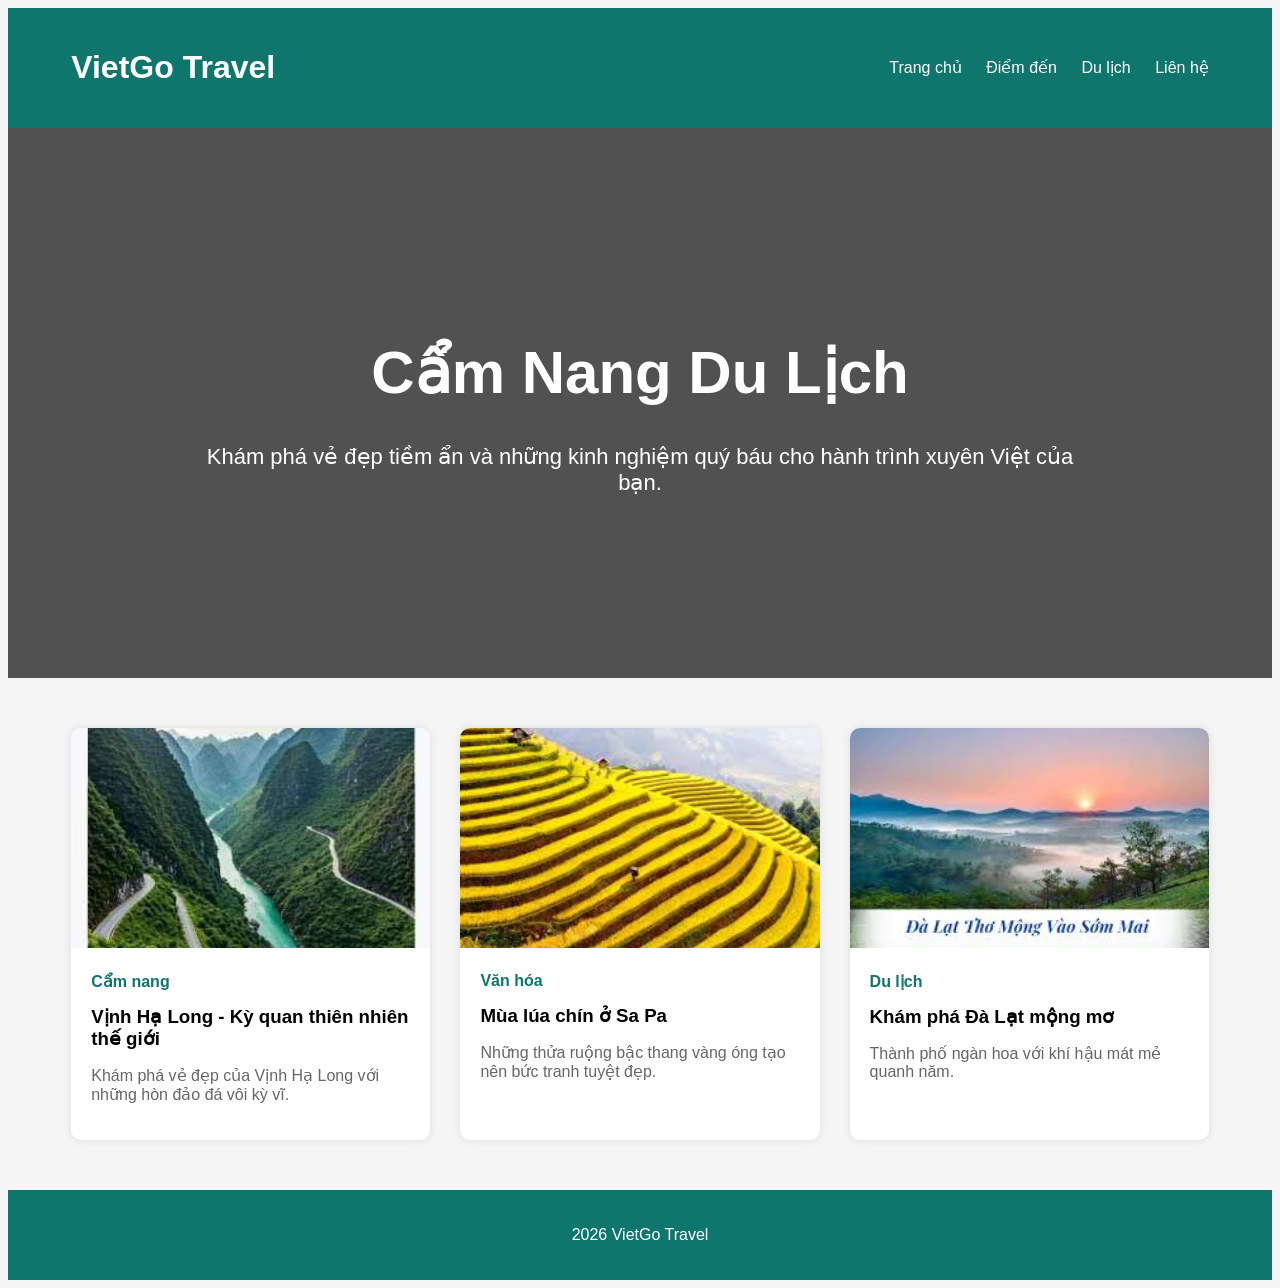
==== index.html @ a0049248 "update baitapnhom3" ====
<!DOCTYPE html>
<html lang="vi">
<head>
    <meta charset="UTF-8">
    <meta name="viewport" content="width=device-width, initial-scale=1.0">
    <title>VietGo Travel</title>
    <link rel="stylesheet" href="css/app.css">
</head>
<body>
    <header>
        <div class="container">
            <h1>VietGo Travel</h1>
            <nav>
                <a href="#">Trang chủ</a>
                <a href="#">Điểm đến</a>
                <a href="#">Du lịch</a>
                <a href="#">Liên hệ</a>
            </nav>
        </div>
    </header>
    <!-- BANNER -->
    <section class="banner">
        <div class="overlay">
            <h2>Cẩm Nang Du Lịch</h2>
            <p>
                Khám phá vẻ đẹp tiềm ẩn và những kinh nghiệm quý báu cho hành trình xuyên Việt của bạn.
            </p>
        </div>
    </section>
    <!-- BÀI VIẾT -->
    <section class="container blog">
        <div class="card">
            <img src="imgs/anh 1.jpg" alt="Hạ Long">
            <div class="content">
                <span class="category">Cẩm nang</span>
                <h3>Vịnh Hạ Long - Kỳ quan thiên nhiên thế giới</h3>
                <p>
                    Khám phá vẻ đẹp của Vịnh Hạ Long với
                    những hòn đảo đá vôi kỳ vĩ.
                </p>
            </div>
        </div>
        <div class="card">
            <img src="imgs/anh 2.jpg" alt="Sa Pa">
            <div class="content">
                <span class="category">Văn hóa</span>
                <h3>Mùa lúa chín ở Sa Pa</h3>
                <p>
                    Những thửa ruộng bậc thang vàng óng tạo nên bức tranh tuyệt đẹp.
                </p>
            </div>
        </div>
        <div class="card">
            <img src="imgs/anh 4_DL.jpg" alt="Đà Lạt">
            <div class="content">
                <span class="category">Du lịch</span>
                <h3>Khám phá Đà Lạt mộng mơ</h3>
                <p>
                    Thành phố ngàn hoa với khí hậu mát mẻ quanh năm.
                </p>
            </div>
        </div>
    </section>
    <footer>
        <p>2026 VietGo Travel</p>
    </footer>
</body>
</html>
---- css/app.css ----
{
    margin:0;
    padding:0;
    box-sizing:border-box;
}
body{
    font-family: Arial, sans-serif;
    background:#f5f5f5;
}
header{
    background:#0f766e;
    color:white;
    padding:20px 0;
}
.container{
    width:90%;
    max-width:1200px;
    margin:auto;
}
header .container{
    display:flex;
    justify-content:space-between;
    align-items:center;
}
nav a{
    color:white;
    text-decoration:none;
    margin-left:20px;
}
nav a:hover{
    color:yellow;
}
.banner{
width:100%;
height:550px;
/* Ảnh nền */
background-image:
    linear-gradient(
        rgba(0,0,0,0.45),
        rgba(0,0,0,0.45)
    ),
    url("../imgs/banner.jpg");
background-size:cover;
background-position:center;
background-repeat:no-repeat;
display:flex;
justify-content:center;
align-items:center;
}
.overlay{
    background:rgba(0,0,0,0.4);
    width:100%;
    height:100%;
    display:flex;
    flex-direction:column;
    justify-content:center;
    align-items:center;
    text-align:center;
    color:white;
}
.overlay h2{
    font-size:60px;
    margin-bottom:15px;
}
.overlay p{
    font-size:22px;
    width:70%;
}
.blog{
    display:grid;
    grid-template-columns:repeat(3,1fr);
    gap:30px;
    margin:50px auto;
}
.card{
    background:white;
    border-radius:10px;
    overflow:hidden;
    box-shadow:0 0 10px rgba(0,0,0,0.1);
}
.card img{
    width:100%;
    height:220px;
    object-fit:cover;
}
.content{
    padding:20px;
}
.category{
    color:#0f766e;
    font-weight:bold;
}
.content h3{
    margin:15px 0;
}
.content p{
    color:#666;
}
footer{
    background:#0f766e;
    color:white;
    text-align:center;
    padding:20px;
}
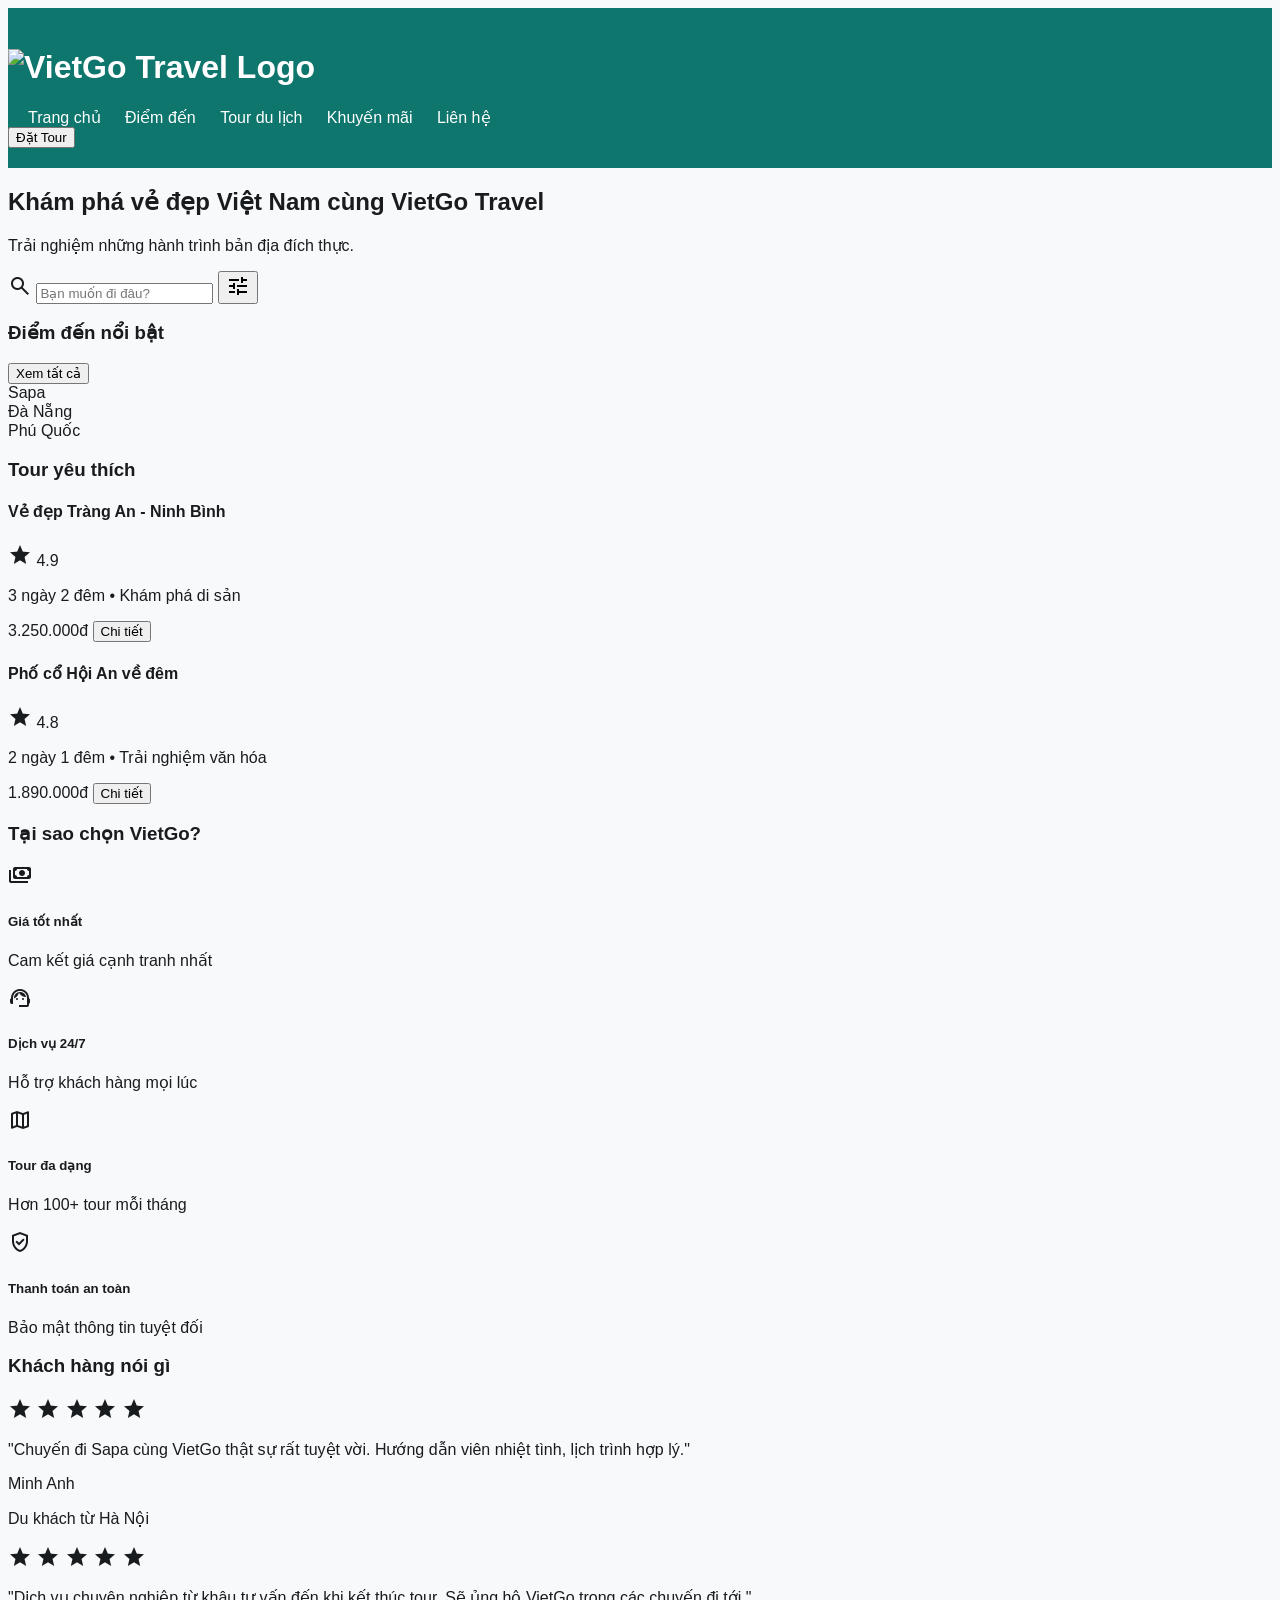
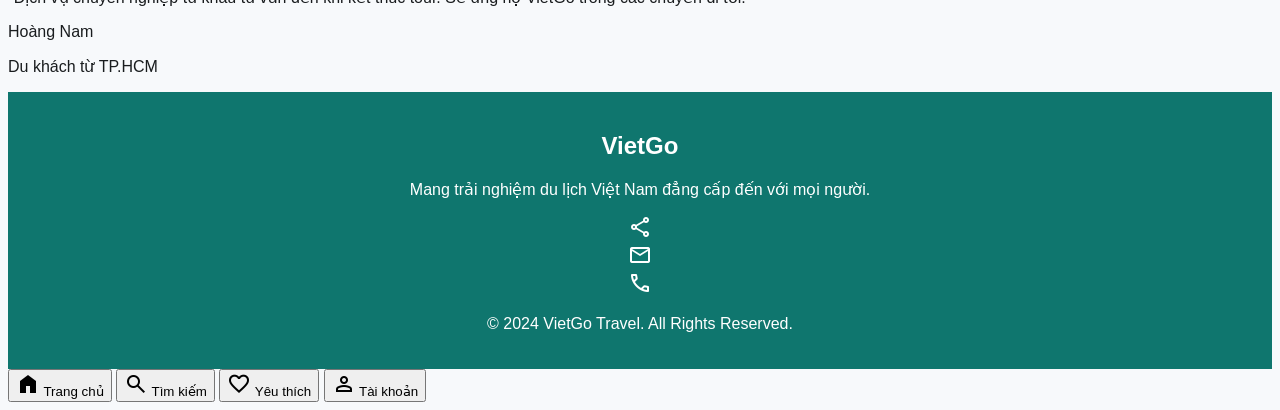
==== commit 8b2eea33: "Add files via upload" ====
--- a/index.html
+++ b/index.html
@@ -1,68 +1,389 @@
-<!DOCTYPE html>
-<html lang="vi">
-<head>
-    <meta charset="UTF-8">
-    <meta name="viewport" content="width=device-width, initial-scale=1.0">
-    <title>VietGo Travel</title>
-    <link rel="stylesheet" href="css/app.css">
-</head>
-<body>
-    <header>
-        <div class="container">
-            <h1>VietGo Travel</h1>
-            <nav>
-                <a href="#">Trang chủ</a>
-                <a href="#">Điểm đến</a>
-                <a href="#">Du lịch</a>
-                <a href="#">Liên hệ</a>
-            </nav>
-        </div>
-    </header>
-    <!-- BANNER -->
-    <section class="banner">
-        <div class="overlay">
-            <h2>Cẩm Nang Du Lịch</h2>
-            <p>
-                Khám phá vẻ đẹp tiềm ẩn và những kinh nghiệm quý báu cho hành trình xuyên Việt của bạn.
-            </p>
-        </div>
-    </section>
-    <!-- BÀI VIẾT -->
-    <section class="container blog">
-        <div class="card">
-            <img src="imgs/anh 1.jpg" alt="Hạ Long">
-            <div class="content">
-                <span class="category">Cẩm nang</span>
-                <h3>Vịnh Hạ Long - Kỳ quan thiên nhiên thế giới</h3>
-                <p>
-                    Khám phá vẻ đẹp của Vịnh Hạ Long với
-                    những hòn đảo đá vôi kỳ vĩ.
-                </p>
-            </div>
-        </div>
-        <div class="card">
-            <img src="imgs/anh 2.jpg" alt="Sa Pa">
-            <div class="content">
-                <span class="category">Văn hóa</span>
-                <h3>Mùa lúa chín ở Sa Pa</h3>
-                <p>
-                    Những thửa ruộng bậc thang vàng óng tạo nên bức tranh tuyệt đẹp.
-                </p>
-            </div>
-        </div>
-        <div class="card">
-            <img src="imgs/anh 4_DL.jpg" alt="Đà Lạt">
-            <div class="content">
-                <span class="category">Du lịch</span>
-                <h3>Khám phá Đà Lạt mộng mơ</h3>
-                <p>
-                    Thành phố ngàn hoa với khí hậu mát mẻ quanh năm.
-                </p>
-            </div>
-        </div>
-    </section>
-    <footer>
-        <p>2026 VietGo Travel</p>
-    </footer>
-</body>
-</html>+<!DOCTYPE html><html class="light" lang="vi"><head>
+<meta charset="utf-8">
+<meta content="width=device-width, initial-scale=1.0" name="viewport">
+<title>VietGo Travel - Khám phá vẻ đẹp Việt Nam</title>
+<script src="https://cdn.tailwindcss.com?plugins=forms,container-queries"></script>
+<link href="https://fonts.googleapis.com/css2?family=Plus+Jakarta+Sans:wght@400;600;700;800&amp;family=Inter:wght@400;500;600&amp;family=Material+Symbols+Outlined:wght,FILL@100..700,0..1&amp;display=swap" rel="stylesheet">
+<link href="https://fonts.googleapis.com/css2?family=Material+Symbols+Outlined:wght,FILL@100..700,0..1&amp;display=swap" rel="stylesheet">
+<link href="https://fonts.googleapis.com/css2?family=Inter:wght@100..900&amp;family=Plus+Jakarta+Sans:wght@100..900&amp;display=swap" rel="stylesheet">
+<link rel="stylesheet" href="./css/app.css">
+<!-- Tailwind Configuration -->
+<script id="tailwind-config">
+      tailwind.config = {
+        darkMode: "class",
+        theme: {
+          extend: {
+            "colors": {
+                "secondary": "#9d4300",
+                "background": "#f7f9fb",
+                "on-primary": "#ffffff",
+                "surface-bright": "#f7f9fb",
+                "outline": "#6c7a71",
+                "secondary-fixed": "#ffdbca",
+                "on-surface": "#191c1e",
+                "on-error": "#ffffff",
+                "surface-container": "#eceef0",
+                "on-secondary-fixed": "#341100",
+                "primary-container": "#10b981",
+                "inverse-surface": "#2d3133",
+                "surface": "#f7f9fb",
+                "inverse-on-surface": "#eff1f3",
+                "surface-container-high": "#e6e8ea",
+                "on-secondary": "#ffffff",
+                "secondary-container": "#fd761a",
+                "on-tertiary-fixed": "#002117",
+                "tertiary-container": "#71af97",
+                "surface-variant": "#e0e3e5",
+                "error-container": "#ffdad6",
+                "on-primary-container": "#00422b",
+                "on-secondary-container": "#5c2400",
+                "on-error-container": "#93000a",
+                "on-primary-fixed-variant": "#005236",
+                "surface-container-lowest": "#ffffff",
+                "surface-container-low": "#f2f4f6",
+                "primary": "#006c49",
+                "inverse-primary": "#4edea3",
+                "outline-variant": "#bbcabf",
+                "surface-dim": "#d8dadc",
+                "on-tertiary-fixed-variant": "#0b513d",
+                "tertiary": "#2b6954",
+                "on-tertiary-container": "#004231",
+                "on-surface-variant": "#3c4a42",
+                "tertiary-fixed-dim": "#95d3ba",
+                "primary-fixed-dim": "#4edea3",
+                "on-primary-fixed": "#002113",
+                "surface-tint": "#006c49",
+                "tertiary-fixed": "#b0f0d6",
+                "secondary-fixed-dim": "#ffb690",
+                "on-tertiary": "#ffffff",
+                "primary-fixed": "#6ffbbe",
+                "surface-container-highest": "#e0e3e5",
+                "on-secondary-fixed-variant": "#783200",
+                "on-background": "#191c1e",
+                "error": "#ba1a1a"
+            },
+            "borderRadius": {
+                "DEFAULT": "0.25rem",
+                "lg": "0.5rem",
+                "xl": "0.75rem",
+                "full": "9999px"
+            },
+            "spacing": {
+                "gutter": "20px",
+                "sm": "8px",
+                "lg": "24px",
+                "md": "16px",
+                "base": "4px",
+                "xs": "4px",
+                "xl": "40px",
+                "container-max": "1280px"
+            },
+            "fontFamily": {
+                "headline-lg": ["Plus Jakarta Sans"],
+                "body-lg": ["Inter"],
+                "headline-xl": ["Plus Jakarta Sans"],
+                "headline-lg-mobile": ["Plus Jakarta Sans"],
+                "caption": ["Inter"],
+                "headline-md": ["Plus Jakarta Sans"],
+                "body-md": ["Inter"],
+                "label-md": ["Inter"]
+            },
+            "fontSize": {
+                "headline-lg": ["32px", {"lineHeight": "1.25", "fontWeight": "700"}],
+                "body-lg": ["18px", {"lineHeight": "1.6", "fontWeight": "400"}],
+                "headline-xl": ["48px", {"lineHeight": "1.2", "letterSpacing": "-0.02em", "fontWeight": "700"}],
+                "headline-lg-mobile": ["28px", {"lineHeight": "1.2", "fontWeight": "700"}],
+                "caption": ["12px", {"lineHeight": "1.4", "fontWeight": "400"}],
+                "headline-md": ["24px", {"lineHeight": "1.3", "fontWeight": "600"}],
+                "body-md": ["16px", {"lineHeight": "1.6", "fontWeight": "400"}],
+                "label-md": ["14px", {"lineHeight": "1", "letterSpacing": "0.05em", "fontWeight": "600"}]
+            }
+          },
+        },
+      }
+    </script>
+<style>
+        .material-symbols-outlined {
+            font-variation-settings: 'FILL' 0, 'wght' 400, 'GRAD' 0, 'opsz' 24;
+        }
+        body {
+            background-color: #f7f9fb;
+            color: #191c1e;
+        }
+        .hide-scrollbar::-webkit-scrollbar {
+            display: none;
+        }
+        .hide-scrollbar {
+            -ms-overflow-style: none;
+            scrollbar-width: none;
+        }
+    </style>
+</head>
+<body class="font-body-md text-body-md selection:bg-primary-container selection:text-on-primary-container">
+<!-- TopAppBar -->
+<header class="fixed top-0 left-0 w-full bg-white shadow-md z-50">
+  <div class="max-w-7xl mx-auto flex items-center justify-between h-20 px-8">
+
+    <h1 class="text-3xl font-bold text-primary">
+      <img src="./imgs/logo.jpg" alt="VietGo Travel Logo" class="h-8 w-auto" style="margin-right: 34px;width: 400px;height: 100px;">
+    </h1>
+
+    <nav class="flex gap-10 text-lg font-medium">
+      <a href="#">Trang chủ</a>
+      <a href="#">Điểm đến</a>
+      <a href="#">Tour du lịch</a>
+      <a href="#">Khuyến mãi</a>
+      <a href="#">Liên hệ</a>
+    </nav>
+
+    <button class="bg-primary text-white px-8 py-3 rounded-full">
+      Đặt Tour
+    </button>
+
+  </div>
+</header>
+<main class="pt-[80px]">
+<!-- Hero Banner -->
+<section class="relative h-[850px]">
+<div class="absolute inset-0 z-0">
+<div class="w-full h-full bg-cover bg-center" data-alt="A breathtaking panoramic view of Ha Long Bay at sunrise with majestic limestone karsts rising from emerald green waters. The sky is a blend of soft oranges and pinks, casting a warm golden glow over the serene landscape. Traditional wooden junk boats are anchored in the calm bay, reflecting the tranquil and adventurous mood. The visual style is crisp, vibrant, and professional, echoing a high-end Vietnamese travel brand aesthetic." style="background-image: url('https://lh3.googleusercontent.com/aida-public/[base64]')"></div>
+<div class="absolute inset-0 bg-gradient-to-t from-black/80 via-black/20 to-transparent"></div>
+</div>
+<div class="relative z-10 p-lg mb-xl w-full">
+<h2 class="font-headline-lg-mobile text-headline-lg-mobile text-on-primary mb-md max-w-[280px]">
+                    Khám phá vẻ đẹp Việt Nam cùng VietGo Travel
+                </h2>
+<p class="text-on-primary/90 text-body-md mb-lg">Trải nghiệm những hành trình bản địa đích thực.</p>
+</div>
+</section>
+<!-- Search Box (Floating overlap) -->
+<section class="px-md -mt-10 relative z-20">
+<div class="bg-surface-container-lowest p-md rounded-xl shadow-[0_15px_30px_rgba(0,0,0,0.08)] flex items-center gap-sm border border-outline-variant/30">
+<span class="material-symbols-outlined text-tertiary" data-icon="search">search</span>
+<input class="flex-1 bg-transparent border-none focus:ring-0 text-body-md placeholder:text-on-surface-variant" placeholder="Bạn muốn đi đâu?" type="text">
+<button class="w-10 h-10 bg-primary-container text-on-primary-container rounded-lg flex items-center justify-center">
+<span class="material-symbols-outlined" data-icon="tune">tune</span>
+</button>
+</div>
+</section>
+<!-- Điểm đến nổi bật -->
+<section class="mt-xl">
+<div class="px-md flex justify-between items-center mb-md">
+<h3 class="font-headline-md text-headline-md text-on-surface">Điểm đến nổi bật</h3>
+<button class="text-primary text-label-md font-label-md">Xem tất cả</button>
+</div>
+<div class="flex overflow-x-auto gap-md px-md hide-scrollbar">
+<!-- Sapa -->
+<div class="flex-shrink-0 w-40">
+<div class="h-52 w-full rounded-xl overflow-hidden relative shadow-[0_15px_30px_rgba(0,0,0,0.04)] border border-outline-variant/20">
+<div class="absolute inset-0 bg-cover bg-center" data-alt="A lush, green terraced rice field in Sa Pa, Northern Vietnam, under a soft morning mist. The landscape is vibrant emerald green, symbolizing freshness and adventure. Small ethnic minority villages are scattered on the hillsides. The lighting is diffused and ethereal, creating a peaceful yet inspiring atmosphere for a premium travel experience." style="background-image: url('https://lh3.googleusercontent.com/aida-public/[base64]')"></div>
+<div class="absolute inset-0 bg-gradient-to-t from-black/60 to-transparent"></div>
+<span class="absolute bottom-3 left-3 text-on-primary font-bold text-body-md">Sapa</span>
+</div>
+</div>
+<!-- Đà Nẵng -->
+<div class="flex-shrink-0 w-40">
+<div class="h-52 w-full rounded-xl overflow-hidden relative shadow-[0_15px_30px_rgba(0,0,0,0.04)] border border-outline-variant/20">
+<div class="absolute inset-0 bg-cover bg-center" data-alt="The iconic Golden Bridge in Da Nang held by giant stone hands emerging from the lush greenery of Ba Na Hills. The bridge is illuminated by bright afternoon sunlight, highlighting its metallic golden sheen against the deep forest greens. The overall aesthetic is modern, majestic, and culturally proud, capturing a world-class travel destination." style="background-image: url('https://lh3.googleusercontent.com/aida-public/[base64]')"></div>
+<div class="absolute inset-0 bg-gradient-to-t from-black/60 to-transparent"></div>
+<span class="absolute bottom-3 left-3 text-on-primary font-bold text-body-md">Đà Nẵng</span>
+</div>
+</div>
+<!-- Phú Quốc -->
+<div class="flex-shrink-0 w-40">
+<div class="h-52 w-full rounded-xl overflow-hidden relative shadow-[0_15px_30px_rgba(0,0,0,0.04)] border border-outline-variant/20">
+<div class="absolute inset-0 bg-cover bg-center" data-alt="A pristine white-sand beach in Phu Quoc with crystal clear turquoise water and swaying palm trees. The scene is captured in high-key lighting, emphasizing a clean, refreshing, and minimalist coastal vibe. Vibrant coral reefs are visible beneath the water surface, suggesting a paradise for authentic relaxation and exploration." style="background-image: url('https://lh3.googleusercontent.com/aida-public/[base64]')"></div>
+<div class="absolute inset-0 bg-gradient-to-t from-black/60 to-transparent"></div>
+<span class="absolute bottom-3 left-3 text-on-primary font-bold text-body-md">Phú Quốc</span>
+</div>
+</div>
+</div>
+</section>
+<!-- Tour yêu thích -->
+<section class="mt-xl px-md">
+<h3 class="font-headline-md text-headline-md text-on-surface mb-md">Tour yêu thích</h3>
+<div class="flex flex-col gap-lg">
+<!-- Tour 1 -->
+<div class="bg-surface-container-lowest rounded-xl overflow-hidden shadow-[0_15px_30px_rgba(0,0,0,0.04)] border border-outline-variant/20">
+<div class="h-48 w-full bg-cover bg-center" data-alt="A scenic boat tour along the Ngo Dong River in Ninh Binh, passing between towering limestone mountains and lush yellow rice fields. The atmosphere is serene and tactile, with the boat's ripple on the water being a central focal point. Warm, late-afternoon sun creates long shadows and deep green tones, evoking a sense of ancient Vietnamese heritage." style="background-image: url('https://lh3.googleusercontent.com/aida-public/[base64]')"></div>
+<div class="p-md">
+<div class="flex justify-between items-start mb-base">
+<h4 class="font-bold text-body-lg text-on-surface">Vẻ đẹp Tràng An - Ninh Bình</h4>
+<div class="flex items-center gap-xs">
+<span class="material-symbols-outlined text-secondary text-base" style="font-variation-settings: 'FILL' 1;">star</span>
+<span class="text-caption font-bold">4.9</span>
+</div>
+</div>
+<p class="text-on-surface-variant text-caption mb-md">3 ngày 2 đêm • Khám phá di sản</p>
+<div class="flex justify-between items-center">
+<span class="text-primary font-bold text-body-lg">3.250.000đ</span>
+<button class="bg-secondary-container text-on-secondary-container px-md py-xs rounded-full text-label-md">Chi tiết</button>
+</div>
+</div>
+</div>
+<!-- Tour 2 -->
+<div class="bg-surface-container-lowest rounded-xl overflow-hidden shadow-[0_15px_30px_rgba(0,0,0,0.04)] border border-outline-variant/20">
+<div class="h-48 w-full bg-cover bg-center" data-alt="Night market in Hoi An Ancient Town, illuminated by hundreds of colorful traditional silk lanterns. The warm orange and red glows reflect on the cobblestone streets and dark river water. The mood is energetic, cultural, and intimate. Professional photography capturing the rich textures and heritage of a historical Vietnamese trading port." style="background-image: url('https://lh3.googleusercontent.com/aida-public/[base64]')"></div>
+<div class="p-md">
+<div class="flex justify-between items-start mb-base">
+<h4 class="font-bold text-body-lg text-on-surface">Phố cổ Hội An về đêm</h4>
+<div class="flex items-center gap-xs">
+<span class="material-symbols-outlined text-secondary text-base" style="font-variation-settings: 'FILL' 1;">star</span>
+<span class="text-caption font-bold">4.8</span>
+</div>
+</div>
+<p class="text-on-surface-variant text-caption mb-md">2 ngày 1 đêm • Trải nghiệm văn hóa</p>
+<div class="flex justify-between items-center">
+<span class="text-primary font-bold text-body-lg">1.890.000đ</span>
+<button class="bg-secondary-container text-on-secondary-container px-md py-xs rounded-full text-label-md">Chi tiết</button>
+</div>
+</div>
+</div>
+</div>
+</section>
+<!-- Ưu điểm VietGo -->
+<section class="mt-xl px-md py-xl bg-primary/5">
+<h3 class="font-headline-md text-headline-md text-on-surface mb-lg text-center">Tại sao chọn VietGo?</h3>
+<div class="grid grid-cols-2 gap-lg">
+<div class="text-center flex flex-col items-center">
+<div class="w-12 h-12 rounded-full bg-primary-container text-on-primary-container flex items-center justify-center mb-sm">
+<span class="material-symbols-outlined" data-icon="payments">payments</span>
+</div>
+<h5 class="font-bold text-body-md text-primary">Giá tốt nhất</h5>
+<p class="text-caption text-on-surface-variant">Cam kết giá cạnh tranh nhất</p>
+</div>
+<div class="text-center flex flex-col items-center">
+<div class="w-12 h-12 rounded-full bg-primary-container text-on-primary-container flex items-center justify-center mb-sm">
+<span class="material-symbols-outlined" data-icon="support_agent">support_agent</span>
+</div>
+<h5 class="font-bold text-body-md text-primary">Dịch vụ 24/7</h5>
+<p class="text-caption text-on-surface-variant">Hỗ trợ khách hàng mọi lúc</p>
+</div>
+<div class="text-center flex flex-col items-center">
+<div class="w-12 h-12 rounded-full bg-primary-container text-on-primary-container flex items-center justify-center mb-sm">
+<span class="material-symbols-outlined" data-icon="map">map</span>
+</div>
+<h5 class="font-bold text-body-md text-primary">Tour đa dạng</h5>
+<p class="text-caption text-on-surface-variant">Hơn 100+ tour mỗi tháng</p>
+</div>
+<div class="text-center flex flex-col items-center">
+<div class="w-12 h-12 rounded-full bg-primary-container text-on-primary-container flex items-center justify-center mb-sm">
+<span class="material-symbols-outlined" data-icon="verified_user">verified_user</span>
+</div>
+<h5 class="font-bold text-body-md text-primary">Thanh toán an toàn</h5>
+<p class="text-caption text-on-surface-variant">Bảo mật thông tin tuyệt đối</p>
+</div>
+</div>
+</section>
+<!-- Đánh giá khách hàng -->
+<section class="mt-xl mb-12">
+<h3 class="font-headline-md text-headline-md text-on-surface mb-md px-md">Khách hàng nói gì</h3>
+<div class="flex overflow-x-auto gap-md px-md hide-scrollbar">
+<div class="flex-shrink-0 w-[280px] bg-surface-container-lowest p-lg rounded-xl shadow-sm border border-outline-variant/10 italic">
+<div class="flex gap-xs mb-sm text-secondary">
+<span class="material-symbols-outlined text-[18px]" style="font-variation-settings: 'FILL' 1;">star</span>
+<span class="material-symbols-outlined text-[18px]" style="font-variation-settings: 'FILL' 1;">star</span>
+<span class="material-symbols-outlined text-[18px]" style="font-variation-settings: 'FILL' 1;">star</span>
+<span class="material-symbols-outlined text-[18px]" style="font-variation-settings: 'FILL' 1;">star</span>
+<span class="material-symbols-outlined text-[18px]" style="font-variation-settings: 'FILL' 1;">star</span>
+</div>
+<p class="text-body-md text-on-surface-variant mb-lg">"Chuyến đi Sapa cùng VietGo thật sự rất tuyệt vời. Hướng dẫn viên nhiệt tình, lịch trình hợp lý."</p>
+<div class="flex items-center gap-md">
+<div class="w-10 h-10 rounded-full bg-cover bg-center" data-alt="Professional headshot of a happy young Vietnamese woman traveler, smiling warmly. She is in a casual outdoor setting with soft natural sunlight. The image is bright, high-quality, and conveys authentic joy and satisfaction. The color palette is natural and warm, fitting the friendly brand identity of VietGo Travel." style="background-image: url('https://lh3.googleusercontent.com/aida-public/[base64]')"></div>
+<div>
+<p class="font-bold text-body-md not-italic">Minh Anh</p>
+<p class="text-caption not-italic text-outline">Du khách từ Hà Nội</p>
+</div>
+</div>
+</div>
+<div class="flex-shrink-0 w-[280px] bg-surface-container-lowest p-lg rounded-xl shadow-sm border border-outline-variant/10 italic">
+<div class="flex gap-xs mb-sm text-secondary">
+<span class="material-symbols-outlined text-[18px]" style="font-variation-settings: 'FILL' 1;">star</span>
+<span class="material-symbols-outlined text-[18px]" style="font-variation-settings: 'FILL' 1;">star</span>
+<span class="material-symbols-outlined text-[18px]" style="font-variation-settings: 'FILL' 1;">star</span>
+<span class="material-symbols-outlined text-[18px]" style="font-variation-settings: 'FILL' 1;">star</span>
+<span class="material-symbols-outlined text-[18px]" style="font-variation-settings: 'FILL' 1;">star</span>
+</div>
+<p class="text-body-md text-on-surface-variant mb-lg">"Dịch vụ chuyên nghiệp từ khâu tư vấn đến khi kết thúc tour. Sẽ ủng hộ VietGo trong các chuyến đi tới."</p>
+<div class="flex items-center gap-md">
+<div class="w-10 h-10 rounded-full bg-cover bg-center" data-alt="Portrait of a middle-aged Vietnamese man with a friendly and satisfied expression. He is wearing modern travel attire, standing against a clean, minimalist background with soft lighting. The image suggests a professional and reliable experience, aligned with the 'Modern Minimalism with a Tactile Edge' design style." style="background-image: url('https://lh3.googleusercontent.com/aida-public/[base64]')"></div>
+<div>
+<p class="font-bold text-body-md not-italic">Hoàng Nam</p>
+<p class="text-caption not-italic text-outline">Du khách từ TP.HCM</p>
+</div>
+</div>
+</div>
+</div>
+</section>
+<!-- Footer -->
+<footer class="bg-on-surface text-surface py-xl px-md">
+<div class="mb-xl">
+<h2 class="text-headline-md font-bold text-primary mb-md">VietGo</h2>
+<p class="text-body-md text-surface-variant/80 mb-lg">Mang trải nghiệm du lịch Việt Nam đẳng cấp đến với mọi người.</p>
+<div class="flex gap-md">
+<div class="w-10 h-10 rounded-full border border-surface-variant/30 flex items-center justify-center">
+<span class="material-symbols-outlined text-[20px]" data-icon="share">share</span>
+</div>
+<div class="w-10 h-10 rounded-full border border-surface-variant/30 flex items-center justify-center">
+<span class="material-symbols-outlined text-[20px]" data-icon="mail">mail</span>
+</div>
+<div class="w-10 h-10 rounded-full border border-surface-variant/30 flex items-center justify-center">
+<span class="material-symbols-outlined text-[20px]" data-icon="phone">phone</span>
+</div>
+</div>
+</div>
+<div class="border-t border-surface-variant/10 pt-lg text-center">
+<p class="text-caption text-surface-variant/60">© 2024 VietGo Travel. All Rights Reserved.</p>
+</div>
+</footer>
+</main>
+<!-- BottomNavBar -->
+<nav class="fixed bottom-0 left-0 w-full z-50 flex justify-around items-center px-md pb-safe pt-sm bg-surface-container-lowest shadow-[0_-2px_10px_rgba(0,0,0,0.04)] rounded-t-xl">
+<button class="flex flex-col items-center justify-center bg-primary-container text-on-primary-container rounded-full px-4 py-1 scale-90 duration-200">
+<span class="material-symbols-outlined" data-icon="home" style="font-variation-settings: 'FILL' 1;">home</span>
+<span class="text-label-md font-label-md">Trang chủ</span>
+</button>
+<button class="flex flex-col items-center justify-center text-on-surface-variant px-4 py-1 hover:text-primary transition-opacity">
+<span class="material-symbols-outlined" data-icon="search">search</span>
+<span class="text-label-md font-label-md">Tìm kiếm</span>
+</button>
+<button class="flex flex-col items-center justify-center text-on-surface-variant px-4 py-1 hover:text-primary transition-opacity">
+<span class="material-symbols-outlined" data-icon="favorite">favorite</span>
+<span class="text-label-md font-label-md">Yêu thích</span>
+</button>
+<button class="flex flex-col items-center justify-center text-on-surface-variant px-4 py-1 hover:text-primary transition-opacity">
+<span class="material-symbols-outlined" data-icon="person">person</span>
+<span class="text-label-md font-label-md">Tài khoản</span>
+</button>
+</nav>
+<script>
+        // Micro-interactions and effects
+        document.querySelectorAll('button').forEach(btn => {
+            btn.addEventListener('touchstart', function() {
+                this.classList.add('opacity-70');
+            });
+            btn.addEventListener('touchend', function() {
+                this.classList.remove('opacity-70');
+            });
+        });
+
+        // Simple scroll reveal effect for sections
+        const observerOptions = {
+            threshold: 0.1
+        };
+
+        const observer = new IntersectionObserver((entries) => {
+            entries.forEach(entry => {
+                if (entry.isIntersecting) {
+                    entry.target.classList.add('opacity-100', 'translate-y-0');
+                    entry.target.classList.remove('opacity-0', 'translate-y-4');
+                }
+            });
+        }, observerOptions);
+
+        document.querySelectorAll('section').forEach(section => {
+            section.classList.add('transition-all', 'duration-700', 'opacity-0', 'translate-y-4');
+            observer.observe(section);
+        });
+    </script>
+</body></html>
